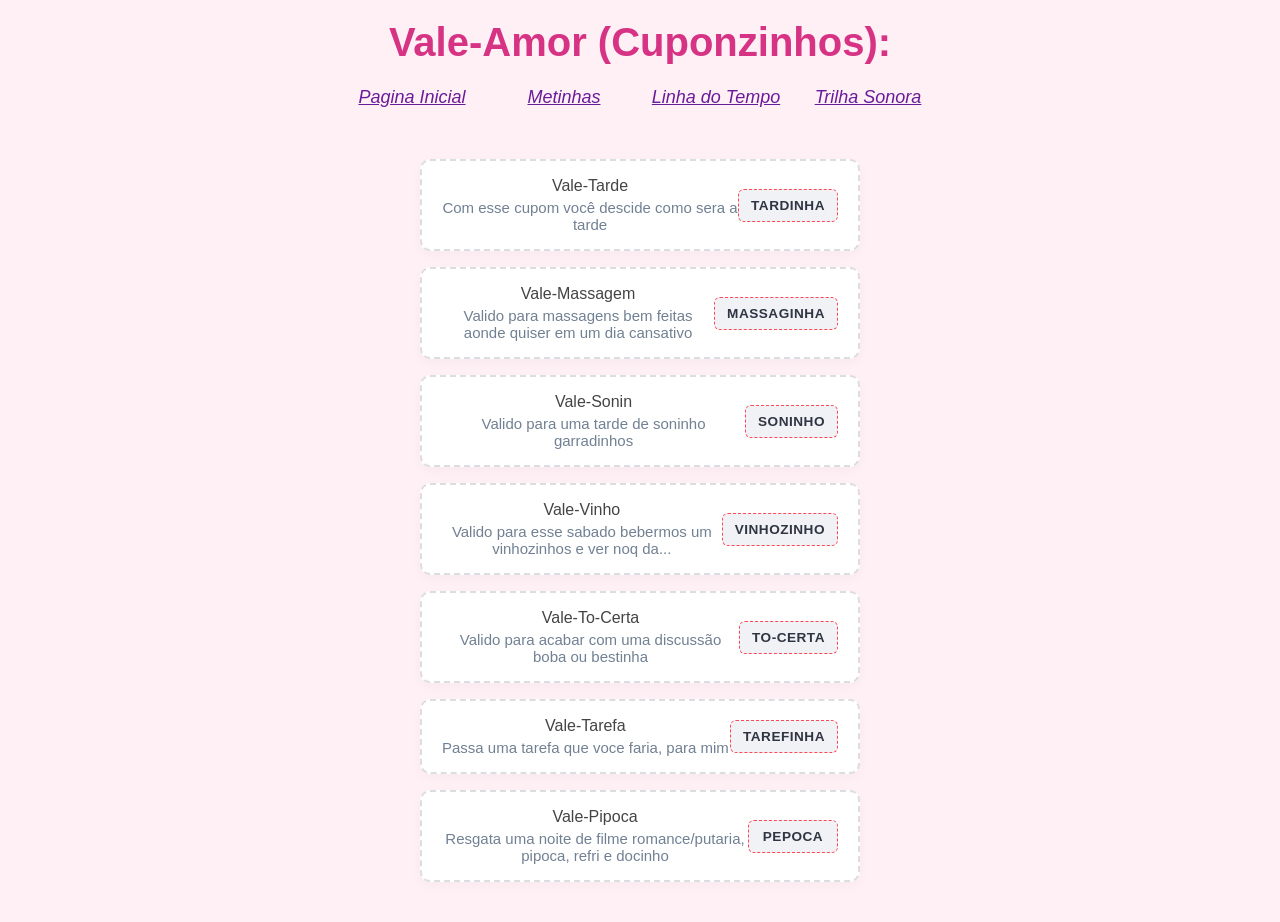
==== Cupons.html @ 35eb14a1 "Add files via upload" ====
<!DOCTYPE html>
<html lang="pt-BR">
<head>
  <meta charset="UTF-8" />
  <meta name="viewport" content="width=device-width, initial-scale=1.0"/>
  <title>Metinhas dos proximos</title>
  <link rel="stylesheet" href="style.css" />
</head>
<body>
    <h1>Vale-Amor (Cuponzinhos): </h1>
    
    <table class="pages">
      <tr>
        <td>
          <div>
            <a href="C:\Users\Henri\OneDrive\Documentos\SITES\site-gi-main\index.html" class="outraPagina">Pagina Inicial</a>
          </div>
        </td>
        <td>
          <div>
            <a href="C:\Users\Henri\OneDrive\Documentos\SITES\site-gi-main\Metas.html" class="outraPagina">Metinhas</a>
          </div>
        </td>
        <td>
          <div>
            <a href="C:\Users\Henri\OneDrive\Documentos\SITES\site-gi-main\Tempo.html" class="outraPagina">Linha do Tempo</a>
          </div>
        </td>
        <td>
          <div>
            <a href="C:\Users\Henri\OneDrive\Documentos\SITES\site-gi-main\TrilhaSonora.html" class="outraPagina">Trilha Sonora</a>
          </div>
        </td>
      </tr>
    </table>

    <div class="lista-cupons">

        <!-- Cupom 1 -->
        <div class="cupom-card">
            <div class="cupom-info">
                <span class="desconto">Vale-Tarde</span>
             <p class="descricao">Com esse cupom você descide como sera a tarde</p>
            </div>
             <div class="cupom-codigo">
                <span class="txt-codigo">TARDINHA</span>
            </div>
        </div>

        <!-- Cupom 2 -->
        <div class="cupom-card">
            <div class="cupom-info">
             <span class="desconto">Vale-Massagem</span>
                <p class="descricao">Valido para massagens bem feitas aonde quiser em um dia cansativo</p>
            </div>
            <div class="cupom-codigo">
                <span class="txt-codigo">MASSAGINHA</span>
            </div>
        </div>

        <!-- Cupom 3 -->
        <div class="cupom-card">
            <div class="cupom-info">
                <span class="desconto">Vale-Sonin</span>
                <p class="descricao">Valido para uma tarde de soninho garradinhos</p>
            </div>
            <div class="cupom-codigo">
                <span class="txt-codigo">SONINHO</span>
            </div>
        </div>

        <!-- Cupom 4 -->
        <div class="cupom-card">
            <div class="cupom-info">
                 <span class="desconto">Vale-Vinho</span>
                <p class="descricao">Valido para esse sabado bebermos um vinhozinhos e ver noq da...</p>
            </div>
            <div class="cupom-codigo">
                <span class="txt-codigo">VINHOZINHO</span>
            </div>
        </div>

        <!-- Cupom 5 -->
        <div class="cupom-card">
            <div class="cupom-info">
                 <span class="desconto">Vale-To-Certa</span>
                <p class="descricao">Valido para acabar com uma discussão boba ou bestinha</p>
            </div>
            <div class="cupom-codigo">
                 <span class="txt-codigo">TO-CERTA</span>
            </div>
        </div>

        <!-- Cupom 6 -->
        <div class="cupom-card">
            <div class="cupom-info">
                <span class="desconto">Vale-Tarefa</span>
                <p class="descricao">Passa uma tarefa que voce faria, para mim</p>
            </div>
            <div class="cupom-codigo">
                <span class="txt-codigo">TAREFINHA</span>
            </div>
        </div>

        <!-- Cupom 6 -->
        <div class="cupom-card">
            <div class="cupom-info">
                <span class="desconto">Vale-Pipoca</span>
                <p class="descricao">Resgata uma noite de filme romance/putaria, pipoca, refri e docinho</p>
            </div>
            <div class="cupom-codigo">
                <span class="txt-codigo">PEPOCA</span>
            </div>
        </div>











    </div>
---- style.css ----
* {
    margin: 0;
    padding: 0;
    box-sizing: border-box;
  }
  
  body {
    font-family: 'Segoe UI', sans-serif;
    background-color: #fff0f5;
    color: #444;
    padding: 20px;
    display: flex;
    flex-direction: column;
    align-items: center;
    text-align: center;
  }
  
  h1 {
    color: #d63384;
    font-size: 2.5rem;
    margin-bottom: 20px;
    max-width: 600px;
    text-align: center;
  }

  .outraPagina {
    color: #6a1b9a;
    font-size: 18px;
    font-style: italic;
  }

  .pages {
    display: flex;
    gap: 10px;
  }

  .pages div {
    width: 150px;
    height: 50px;
  }
  
  .mensagem {
    font-size: 1.3rem;
    margin-bottom: 15px;
    color: #6a1b9a;
    font-style: italic;
    max-width: 600px;
    text-align: center;
  }
  
  .carousel {
    width: 100%;
    max-width: 600px;
    margin: 0 auto 30px;
    position: relative;
    overflow: hidden;
    border-radius: 15px;
    box-shadow: 0 0 15px rgba(0, 0, 0, 0.2);
  }
  
  .slide {
    width: 100%;
    height: 600px;
    display: block;
    object-fit: cover;
    border-radius: 10px;
  }
  
  hr, .linha {
    width: 80%;
    max-width: 500px;
    margin: 30px auto;
    border: none;
    border-top: 2px solid #9c27b0;
  }
  
  #contador {
    font-size: 2rem;
    padding: 20px;
    max-width: 600px;
  }
  
  #contador h2 {
    color: #c2185b;
    margin-bottom: 10px;
  }
  
  #tempoYM {
    font-size: 2rem;
    font-family: 'Orbitron', sans-serif;
    color: #d81b60;
    font-weight: bold;
    margin-bottom: 10px;
  }
  
  .numero {
    font-family: 'Orbitron', sans-serif;
    font-size: 2rem;
    color: #d81b60;
    font-weight: bold;
    margin: 0 8px;
  }
  
  /* Responsividade */
  @media (max-width: 600px) {
    h1 {
      font-size: 2rem;
    }
  
    .mensagem {
      font-size: 1.1rem;
    }
  
    #contador {
      font-size: 1rem;
      padding: 10px;
    }
  
    #tempoYM {
      font-size: 1.5rem;
    }
  
    .numero {
      font-size: 1.5rem;
    }
  
    hr, .linha {
      width: 90%;
    }     
  }

  .imgMeta{
    height: 10%;
    width: 10%;
  }

  .lista-cupons{
    display: flex;
    flex-direction: column;
    gap: 16px;
    max-width: 480px;
    margin: 0 auto;
    padding: 20px;
  }

  .cupom-card {
  display: flex;
  justify-content: space-between;
  align-items: center;
  background-color: #ffffff;
  border: 2px dashed #dcdde1; /* Borda pontilhada estilo cupom */
  border-radius: 10px;
  padding: 16px 20px;
  box-shadow: 0 4px 12px rgba(0, 0, 0, 0.03);
  transition: transform 0.2s ease, border-color 0.2s ease;
  }

  .cupom-info {
  display: flex;
  flex-direction: column;
  gap: 4px;
  }

  .descricao {
  font-size: 15px;
  color: #718093;
  margin: 0;
  }

  .cupom-codigo {
  background-color: #f1f2f6;
  border: 1px dashed #ff4757;
  padding: 8px 12px;
  border-radius: 6px;
  min-width: 90px;
  max-width: 140px;       
  text-align: center;
  flex-shrink: 0;         
  overflow: hidden;   
}

  .txt-codigo {
  font-weight: 700;
  color: #2f3542;
  letter-spacing: 0.5px; 
  font-size: 0.85rem;     
  word-break: break-all;
  display: block;
}
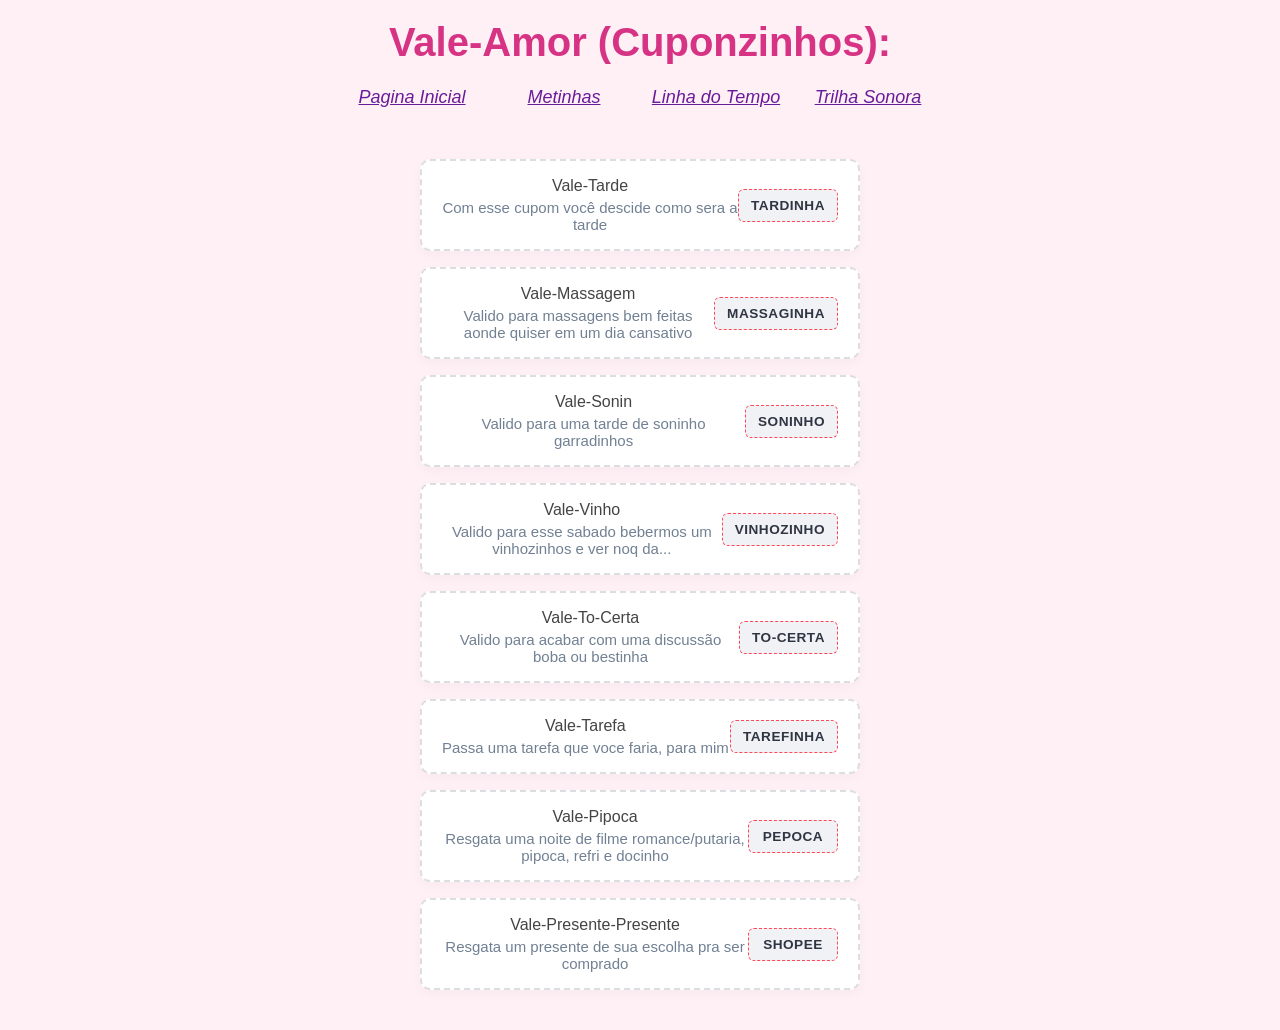
==== commit 49435698: "Add files via upload" ====
--- a/Cupons.html
+++ b/Cupons.html
@@ -113,6 +113,17 @@
             </div>
         </div>
 
+        <!-- Cupom 7 -->
+        <div class="cupom-card">
+            <div class="cupom-info">
+                <span class="desconto">Vale-Presente-Presente</span>
+                <p class="descricao">Resgata um presente de sua escolha pra ser comprado</p>
+            </div>
+            <div class="cupom-codigo">
+                <span class="txt-codigo">SHOPEE</span>
+            </div>
+        </div>
+
 
 
 
--- a/style.css
+++ b/style.css
@@ -187,4 +187,47 @@
   word-break: break-all;
   display: block;
 }
-  
+
+.card {
+    padding: 10px 40px;
+    position: relative;
+    background-color: inherit;
+    width: 50%;
+    box-sizing: border-box;
+}
+
+.esquerda {
+  left:0;
+}
+
+.direita {
+  left: 50%;
+}
+
+.textodata {
+    padding: 24px;
+    background-color: var(--cor-fundo-card);
+    position: relative;
+    border-radius: 16px;
+    box-shadow: 0 4px 20px var(--cor-sombra);
+    transition: transform 0.3s ease;
+}
+
+.timeline {
+    position: relative;
+    max-width: 1000px; /* Ou a largura máxima que preferir */
+    margin: 0 auto;
+}
+
+.timeline::after {
+    content: '';
+    position: absolute;
+    width: 4px;                  /* Espessura da linha */
+    background-color: #ff4d6d;   /* Cor da linha (pode alterar para a cor do seu tema) */
+    top: 0;
+    bottom: 0;
+    left: 50%;                   /* Posiciona exatamente no meio */
+    transform: translateX(-50%); /* Garante o alinhamento perfeito no centro */
+    z-index: 1;                  /* Mantém a linha na camada correta */
+}
+
